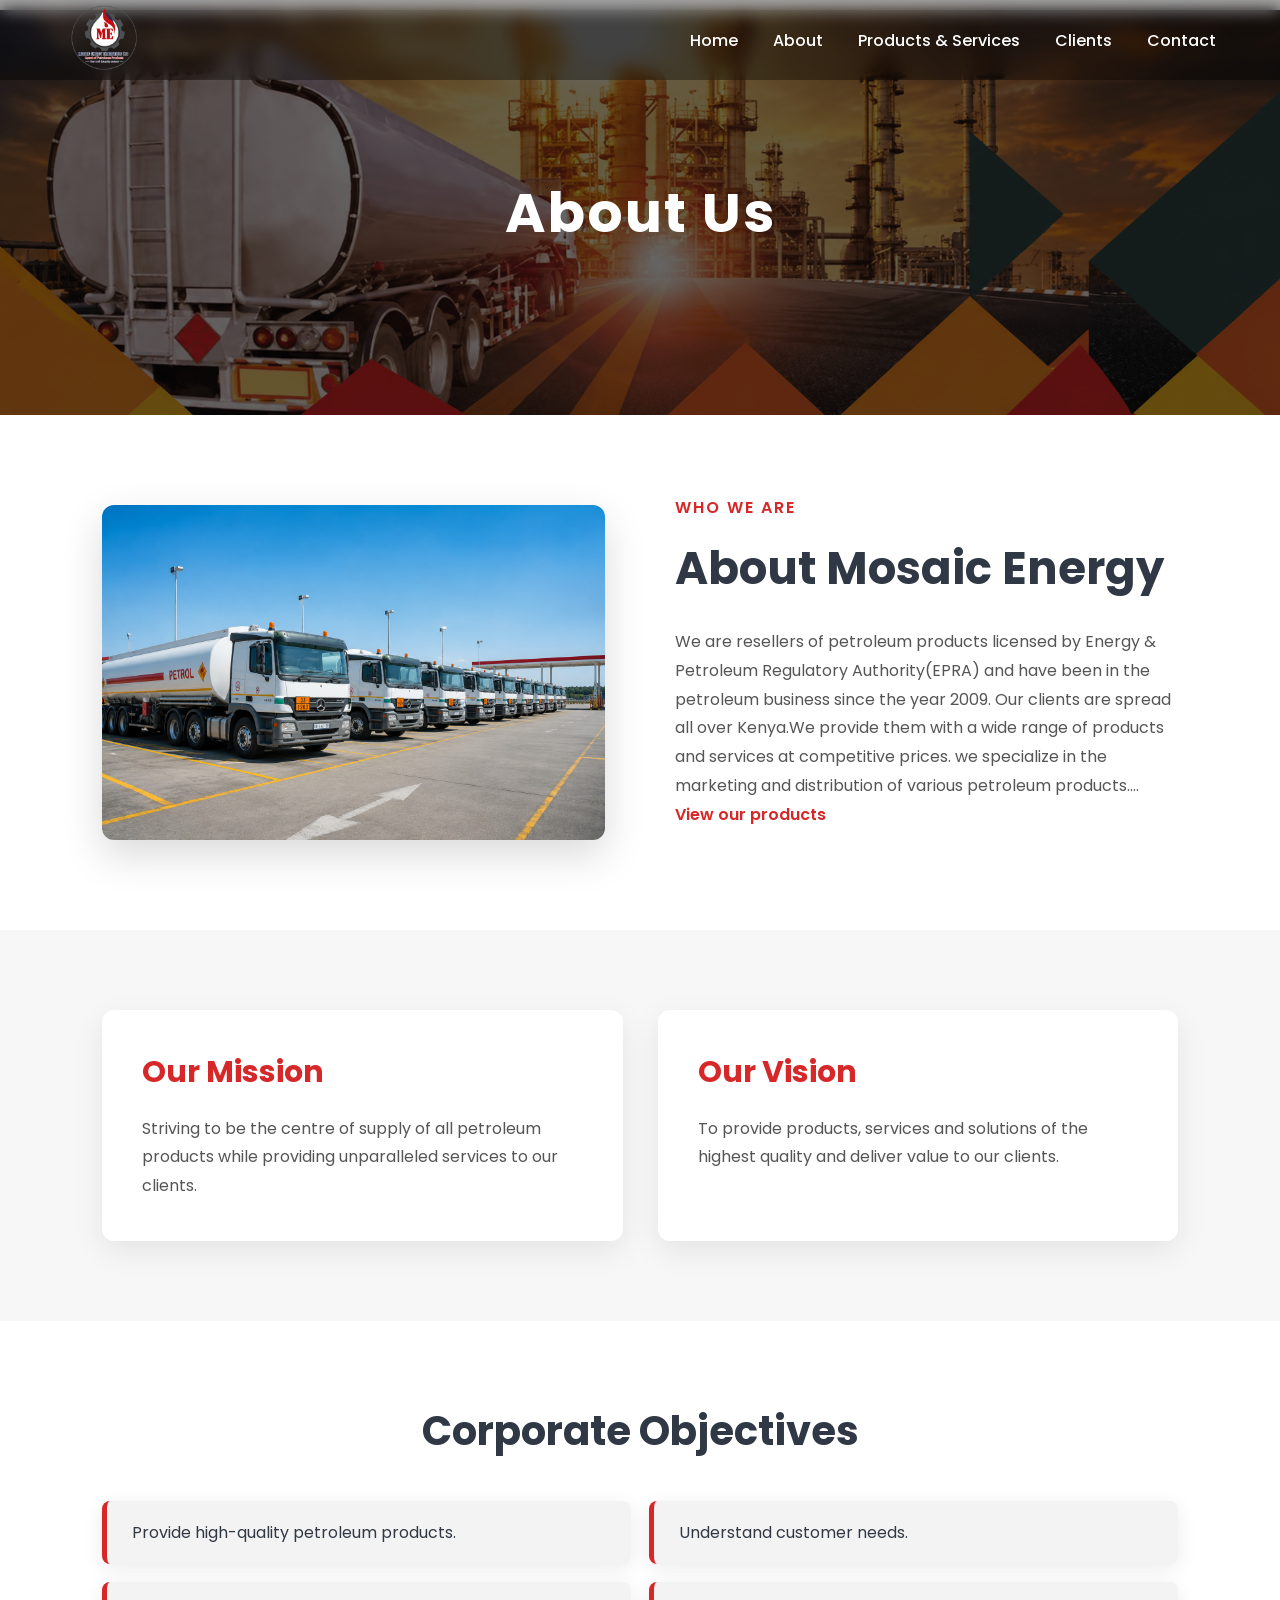
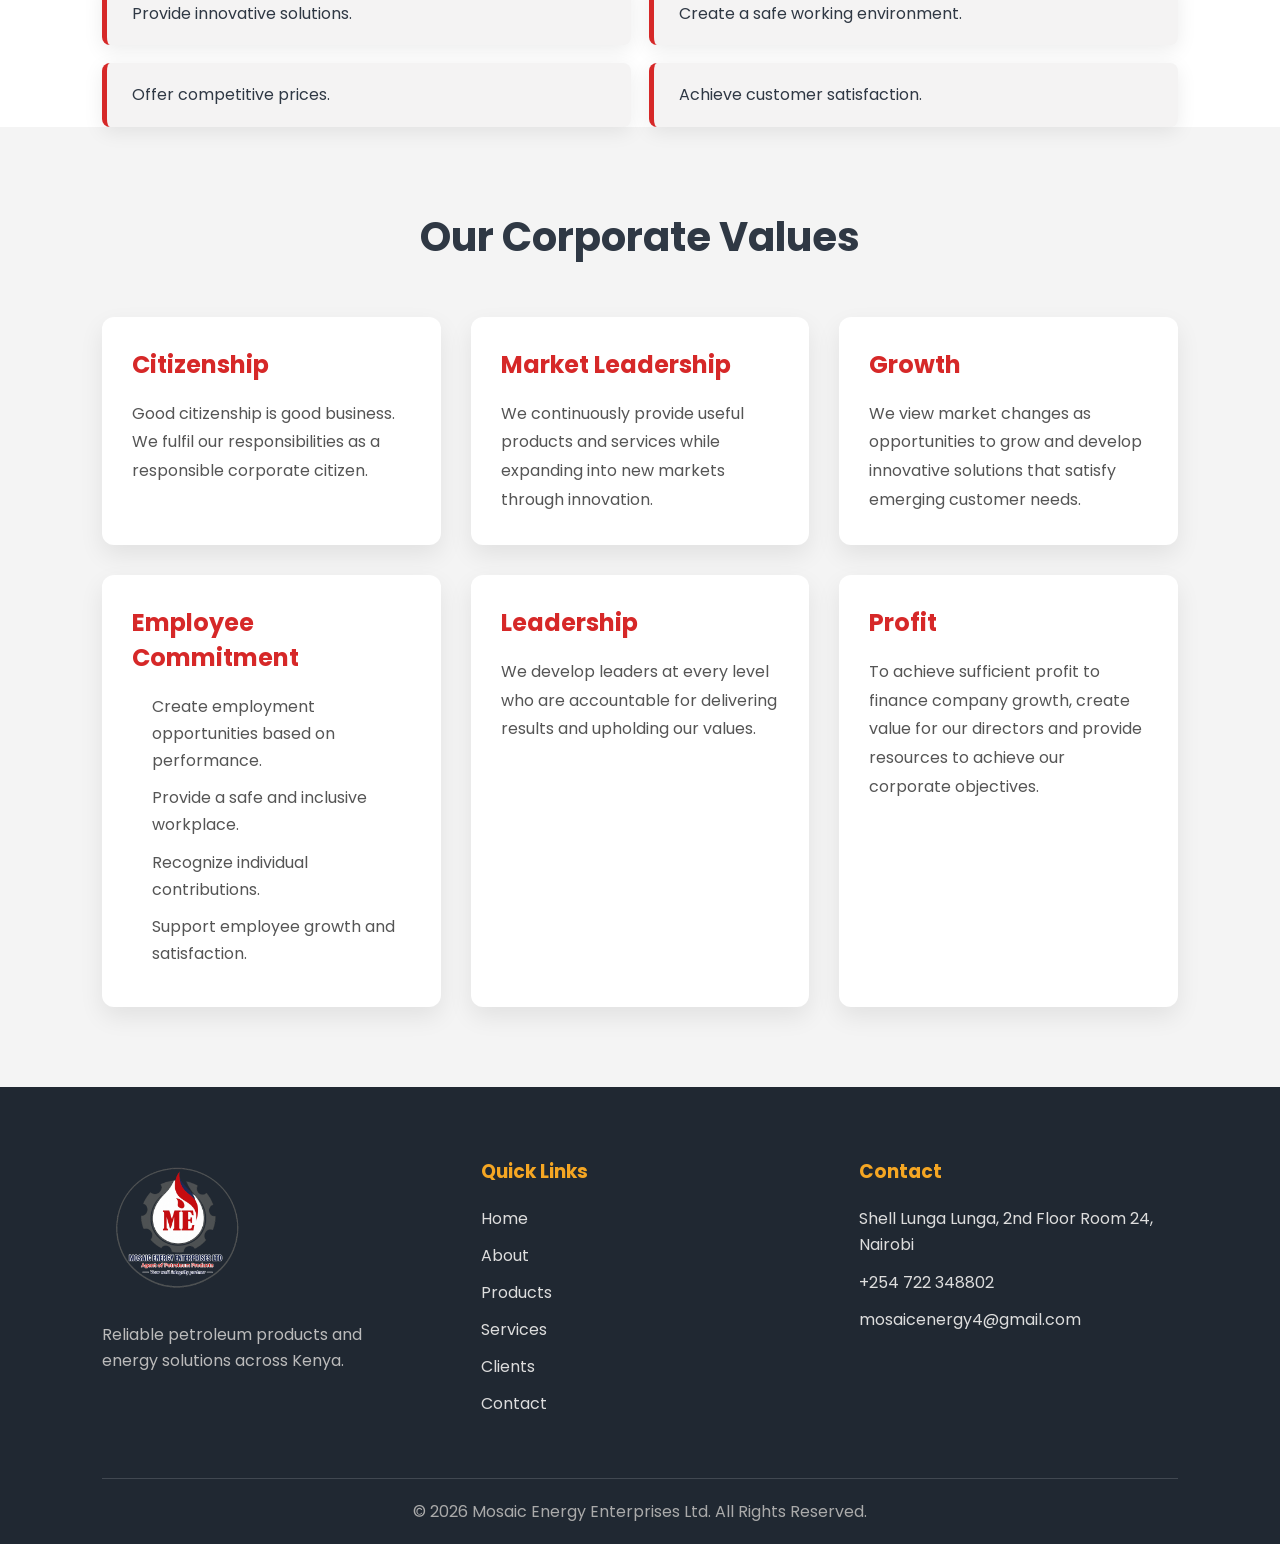
==== about.html @ b47ff247 "Add files via upload" ====
<!DOCTYPE html>
<html lang="en">

<head>

    <!--==================== META ====================-->

    <meta charset="UTF-8">

    <meta name="viewport"
          content="width=device-width, initial-scale=1.0">

    <title>About Us | Mosaic Energy Enterprises Ltd</title>

    <meta name="description"
          content="Learn about Mosaic Energy Enterprises Ltd, an EPRA licensed petroleum supplier serving clients across Kenya since 2009.">

    <!--==================== FAVICON ====================-->

    <link rel="icon"
          href="favicon.png">

    <!--==================== GOOGLE FONTS ====================-->

    <link rel="preconnect"
          href="https://fonts.googleapis.com">

    <link rel="preconnect"
          href="https://fonts.gstatic.com"
          crossorigin>

    <link href="https://fonts.googleapis.com/css2?family=Poppins:wght@300;400;500;600;700;800&display=swap"
          rel="stylesheet">

    <!--==================== FONT AWESOME ====================-->

    <link rel="stylesheet"
          href="https://cdnjs.cloudflare.com/ajax/libs/font-awesome/6.7.2/css/all.min.css">

    <!--==================== CSS ====================-->

    <link rel="stylesheet"
          href="style.css">

</head>

<body>

<header>
    <nav class="navbar">

        <a href="index.html"
           class="logo">

            <img src="logo.png"
                 alt="Mosaic Energy Logo">

        </a>


        <ul class="nav-links">

            <li><a href="index.html">Home</a></li>

            <li><a href="about.html" class="active">About</a></li>

            <li><a href="products.html">Products & Services</a></li>


            <li><a href="clients.html">Clients</a></li>

            <li><a href="contact.html">Contact</a></li>

        </ul>
<button class="menu-btn" aria-label="Toggle navigation menu" aria-expanded="false">
    ☰
</button>


    </nav>

</header>

<main>

<section class="page-banner">

    <div class="banner-overlay"></div>

    <div class="banner-content">

        <h1>About Us</h1>


    </div>

</section>

<section class="about-page">

    <div class="about-image">
        <img src="trucks.jpeg" alt="Fuel Storage" loading="lazy">
    </div>

    <div class="about-text">

        <span>WHO WE ARE</span>

        <h2>About Mosaic Energy</h2>

        <p>
            We are resellers of petroleum products licensed by Energy & Petroleum Regulatory Authority(EPRA) and have been in the petroleum business since the year 2009. Our clients are spread all over Kenya.We provide them with a wide range of products and services at competitive prices. we specialize in the marketing and distribution of various petroleum products....           <a href="products.html">View our products</a>

        </p>

    </div>

</section>

<section class="mission">

    <div class="card">
        <h2>Our Mission</h2>
        <p>
            Striving to be the centre of supply of all petroleum products while providing unparalleled services to our clients.
        </p>
    </div>

    <div class="card">
        <h2>Our Vision</h2>
        <p>
            To provide products, services and solutions of the highest quality and deliver value to our clients.
        </p>
    </div>

</section>


<section class="objectives">

    <h2>Corporate Objectives</h2>

    <ul>

        <li>Provide high-quality petroleum products.</li>

        <li>Understand customer needs.</li>

        <li>Provide innovative solutions.</li>



        <li>Create a safe working environment.</li>

        <li>Offer competitive prices.</li>

        <li>Achieve customer satisfaction.</li>

    </ul>

</section>

<section class="company-values">
    <h2>Our Corporate Values</h2>
    <div class="values-grid">

        <div class="value-card">
            <h3>Citizenship</h3>

            <p>
                Good citizenship is good business. We fulfil our
                responsibilities as a responsible corporate citizen.
            </p>
        </div>

        <div class="value-card">
            <h3>Market Leadership</h3>

            <p>
                We continuously provide useful products and services while
                expanding into new markets through innovation.
            </p>
        </div>

        <div class="value-card">
            <h3>Growth</h3>

            <p>
                We view market changes as opportunities to grow and develop
                innovative solutions that satisfy emerging customer needs.
            </p>
        </div>

        <div class="value-card">
            <h3>Employee Commitment</h3>

            <ul>

                <li>Create employment opportunities based on performance.</li>

                <li>Provide a safe and inclusive workplace.</li>

                <li>Recognize individual contributions.</li>

                <li>Support employee growth and satisfaction.</li>

            </ul>

        </div>

        <div class="value-card">
            <h3>Leadership</h3>

            <p>
                We develop leaders at every level who are accountable for
                delivering results and upholding our values.
            </p>
        </div>

        <div class="value-card">
            <h3>Profit</h3>

            <p>
                To achieve sufficient profit to finance company growth, create value for our directors and provide resources to achieve our corporate objectives.
            </p>
        </div>

    </div>
</section>

</main>

<script src="script.js"></script>

<footer>

    <div class="footer-container">

        <div class="footer-logo">

            <img src="logo.png"
                alt="Mosaic Energy Logo">

            <p>

                Reliable petroleum products and energy
                solutions across Kenya.

            </p>

        </div>


        <div class="footer-links">

            <h3>

                Quick Links

            </h3>

            <a href="index.html">Home</a>

            <a href="about.html">About</a>

            <a href="products.html">Products</a>

            <a href="services.html">Services</a>

            <a href="clients.html">Clients</a>

            <a href="contact.html">Contact</a>

        </div>


        <div class="footer-contact">

            <h3>

                Contact

            </h3>

            <p>

                Shell Lunga Lunga,
                2nd Floor Room 24,
                Nairobi

            </p>

            <p>

                +254 722 348802

            </p>

            <p>

                mosaicenergy4@gmail.com

            </p>

        </div>

    </div>

    <div class="copyright">

        <p>

            © 2026 Mosaic Energy Enterprises Ltd.
            All Rights Reserved.

        </p>

    </div>

</footer>

</body>
</html>
---- style.css ----
/*=========================
        GOOGLE FONT
==========================*/

@import url('https://fonts.googleapis.com/css2?family=Poppins:wght@300;400;500;600;700&display=swap');

/*=========================
        VARIABLES
==========================*/

:root{
    --color-primary:#d62828;
    --color-primary-dark:#a91515;
    --color-accent:#f5a623;
    --color-text:#2f3844;
    --color-text-light:#555;
    --color-bg-alt:#f7f7f7;
    --color-footer:#202832;
    --radius:12px;
    --shadow-sm:0 5px 20px rgba(0,0,0,.08);
    --shadow-md:0 15px 35px rgba(0,0,0,.12);
    --transition:.3s ease;
}

/*=========================
        RESET
==========================*/

*{
    margin:0;
    padding:0;
    box-sizing:border-box;
}

html{
    scroll-behavior:smooth;
}

body{
    font-family:'Poppins',sans-serif;
    color:var(--color-text);
    background:#fff;
    overflow-x:hidden;
}

img{
    max-width:100%;
    display:block;
}

a{
    text-decoration:none;
}

ul{
    list-style:none;
}

section{
    padding:80px 8%;
}

/*=========================
        HEADER
==========================*/

header{
    position:fixed;
    top:0;
    left:0;
    width:100%;
    background:rgba(0,0,0,.35);
    backdrop-filter:blur(8px);
    z-index:1000;
    padding: 20px 0;
    transition: all .3s ease;
}

header.scrolled{
    background:rgba(15,17,20,.92);
    padding:12px 0;
    box-shadow:0 10px 30px rgba(0,0,0,.25);
}

/*=========================
    ACCESSIBILITY
==========================*/

a:focus-visible,
button:focus-visible,
input:focus-visible,
textarea:focus-visible{
    outline:2px solid var(--color-accent);
    outline-offset:3px;
}


.navbar{
    width:90%;
    max-width:1300px;
    margin:auto;
    display:flex;
    justify-content:space-between;
    align-items:center;
    padding:10px 0;
    height:40px;
}

.logo img{
    width:80px;
}

.nav-links{
    display:flex;
    gap:35px;
    align-items: center;
}

.nav-links a{
    color:#fff;
    font-weight:500;
    transition:.3s;
}

.nav-links a:hover,
.active{
    color:var(--color-accent);
}



/*=========================
        HERO
==========================*/

.hero{
    height:100vh;
    background:url(hero.png) center/cover no-repeat;
    display:flex;
    justify-content:center;
    align-items:center;
    text-align:center;
    position:relative;
}

.hero-overlay{
    position:absolute;
    inset:0;
    background:rgba(0,0,0,.6);
}

.hero-content{
    position:relative;
    color:#fff;
    width:80%;
    max-width:800px;
}

.hero-subtitle{
    color:var(--color-accent);
    letter-spacing:3px;
    margin-bottom:15px;
}

.hero h1{
    font-size:65px;
    margin-bottom:20px;
}

.hero-content p{
    font-size:18px;
    margin-bottom:35px;
}

.hero-buttons{
    display:flex;
    justify-content:center;
    gap:20px;
}

.btn-primary,
.btn-secondary{
    padding:15px 35px;
    border-radius:30px;
    transition:.3s;
}

.btn-primary{
    background:var(--color-primary);
    color:#fff;
}

.btn-primary:hover{
    background:var(--color-accent);
}

.btn-secondary{
    border:2px solid #fff;
    color:#fff;
}

.btn-secondary:hover{
    background:#fff;
    color:var(--color-primary);
}

.scroll-down{
    position:absolute;
    bottom:30px;
    left:50%;
    transform:translateX(-50%);
    color:rgba(255,255,255,.75);
    font-size:24px;
    animation:bounce 2s infinite;
    transition:var(--transition);
}

.scroll-down:hover{
    color:#fff;
}

@keyframes bounce{
    50%{
        transform:translate(-50%,10px);
    }
}

/*=========================
        WELCOME
==========================*/

.welcome{
    background:#c1bebe;
    display:flex;
    align-items:center;
    gap:80px;
    min-height:600px;
}


.welcome-text{
    flex:1;
}

.welcome-image img{
    width:100%;
    max-width:550px;
    border-radius:12px;
    box-shadow:0 15px 40px rgba(238,150,10,.5);
    flex:1;
}

.welcome-text span{
    color:var(--color-primary);
    font-weight:600;
}

.welcome-text span::after{
    content:"";
    display:block;
    width:70px;
    height:4px;
    background:var(--color-accent);
    margin-top:10px;
    border-radius:20px;
}
.tahoma{
    display:inline-block;
    font-family:'Poppins', sans-serif;
    font-style:italic;
    color:var(--color-primary);
    font-weight:700;
}

.welcome-text h2{
    font-size:42px;
    line-height:1.2;
    margin:15px 0 20px;
}
.welcome-text p{
    max-width:600px;
    margin-bottom:30px;
    line-height:1.8;
}

.learn-btn{
    color:var(--color-primary);
    font-weight:600;
}

.learn-btn:hover{
    color:var(--color-accent);
}

/*=========================
        CTA
==========================*/

.cta{
    background:linear-gradient(135deg,var(--color-primary),var(--color-primary-dark));
    color:#fff;
    text-align:center;
    padding: 50px 8%;
}

.cta h2{
    font-size:40px;
    margin-bottom:15px;
}

.cta p{
    max-width:650px;
    margin:0 auto 30px;
    line-height:1.7;
}

.cta .btn-primary{
    background:#fff;
    color:var(--color-primary);
    display:inline-block;
}

.cta .btn-primary:hover{
    background:var(--color-accent);
    color:#fff;
    transform:translateY(-3px);
}

.cta .btn-primary{
    transition:.3s ease;
}
/*=========================
        FOOTER
==========================*/

footer{
    background:var(--color-footer);
    color:#fff;
    padding:70px 8% 20px;
}

.footer-container{
    display:flex;
    justify-content:space-between;
    gap:60px;
    max-width:1200px;
    margin:auto;
}

.footer-logo,
.footer-links,
.footer-contact{
    flex:1;
}

.footer-logo img{
    width:150px;
    margin-bottom:15px;
}

.footer-logo p{
    color:#bbb;
    line-height:1.6;
}

.footer-links h3,
.footer-contact h3{
    color:var(--color-accent);
    margin-bottom:20px;
}

.footer-links a{
    display:block;
    color:#ddd;
    margin:12px 0;
    transition:.3s;
}

.footer-links a:hover{
    color:var(--color-accent);
    padding-left:5px;
}

.footer-contact p{
    color:#ddd;
    margin-bottom:12px;
    line-height:1.6;
}

.copyright{
    text-align:center;
    margin-top:50px;
    border-top:1px solid rgba(255,255,255,.15);
    padding-top:20px;
    color:#aaa;
}

.menu-btn{
    display:none;
    background:none;
    border:none;
    color:#fff;
    font-size:30px;
    cursor:pointer;
}


/*=========================
        ABOUT PAGE
==========================*/

/*=========================
        PAGE BANNER
==========================*/

.page-banner{
    height:45vh;
    background:url(hero.png) center/cover no-repeat;
    position:relative;
    display:flex;
    justify-content:center;
    align-items:center;
    text-align:center;
    margin-top:10px;
}

.banner-overlay{
    position:absolute;
    inset:0;
    background:rgba(0,0,0,.6);
}

.banner-content{
    position:relative;
    color:#fff;
}

.banner-content h1{
    font-size:55px;
    font-weight:700;
    letter-spacing:2px;
}

/*=========================
        ABOUT
==========================*/

.about-page{
    padding:80px 8%;
    display:flex;
    align-items:center;
    gap:70px;
    background:#fff;
}

.about-image,
.about-text{
    flex:1;
}

.about-image img{
    width:100%;
    border-radius:12px;
    box-shadow:0 15px 40px rgba(0,0,0,.15);
}

.about-text span{
    color:var(--color-primary);
    font-weight:600;
    letter-spacing:2px;
}

.about-text h2{
    font-size:45px;
    color:var(--color-text);
    margin:15px 0 25px;
}

.about-text p{
    color:#555;
    line-height:1.8;
    margin-bottom:20px;
}

.about-text a{
    color:var(--color-primary);
    font-weight:600;
}

.about-text a:hover{
    color:var(--color-accent);
}

/*=========================
    ABOUT SCROLL ANIMATION
==========================*/

.about-image,
.about-text{
    opacity:0;
    transition:all 1s ease;
}

.about-image{
    transform:translateX(-80px);
}

.about-text{
    transform:translateX(80px);
}

.about-image.show,
.about-text.show{
    opacity:1;
    transform:translateX(0);
}

/*=========================
      MISSION & VISION
==========================*/

.mission{
    background:#f7f7f7;
    padding:80px 8%;
    display:grid;
    grid-template-columns:repeat(2,1fr);
    gap:35px;
}

.card{
    background:#fff;
    padding:40px;
    border-radius:12px;
    box-shadow:0 10px 30px rgba(0,0,0,.08);
    transition:.3s;
}

.card:hover{
    transform:translateY(-8px);
}

.card h2{
    color:var(--color-primary);
    margin-bottom:20px;
    font-size:30px;
}



.card p{
    line-height:1.8;
    color:#555;
}

/*=========================
    CORPORATE OBJECTIVES
==========================*/

.objectives{
    padding:80px 8% 0;
    background:#fff;
}

.objectives h2{
    text-align:center;
    font-size:40px;
    color:var(--color-text);
    margin-bottom:40px;
}

.objectives ul,
.objectives1 ul{
    max-width:1100px;
    margin:0 auto;
    display:grid;
    grid-template-columns:repeat(2,1fr);
    gap:18px;
}

.objectives1{
    padding:0 8% 80px;
    background:#fff;
}

.objectives li,
.objectives1 li{
    background:#f4f3f3;
    padding:18px 25px;
    border-left:5px solid var(--color-primary);
    border-radius:8px;
    box-shadow:var(--shadow-sm);
    line-height:1.7;
    transition:var(--transition);
    display:flex;
    align-items:center;
    gap:12px;
}

.objectives li:hover,
.objectives1 li:hover{
    transform:translateY(-4px);
    box-shadow:var(--shadow-md);
}

.objectives li i,
.objectives1 li i{
    color:var(--color-primary);
    font-size:18px;
}

@media(max-width:700px){
    .objectives ul,
    .objectives1 ul{
        grid-template-columns:1fr;
    }
}

/*=========================
      COMPANY VALUES
==========================*/

.company-values{
    padding:80px 8%;
    background:#f4f4f4;
}

.company-values h2{
    text-align:center;
    font-size:40px;
    color:var(--color-text);
    margin-bottom:50px;
}

.values-grid{
    display:grid;
    grid-template-columns:repeat(3,1fr);
    gap:30px;
}

.value-card{
    background:#fff;
    padding:30px;
    border-radius:12px;
    box-shadow:0 10px 25px rgba(0,0,0,.08);
    transition:.3s;
}

.value-card:hover{
    transform:translateY(-8px);
}

.value-card h3{
    color:var(--color-primary);
    margin-bottom:18px;
    font-size:24px;
}

.value-card p{
    color:#555;
    line-height:1.8;
}

.value-card ul{
    padding-left:20px;
}

.value-card li{
    margin-bottom:10px;
    color:#555;
    line-height:1.7;
}

/*==clients==*/
.client {
    display: flex;
    justify-content: center;
    align-items: center;
    gap: 40px;
    flex-wrap: wrap;
    padding: 30px;
}

.client-intro{
    text-align:center;
    max-width:650px;
    margin:-25px auto 30px;
    color:var(--color-text-light);
    line-height:1.7;
}

.client-card {
    width: 120px;
    padding: 10px;
    background: transparent;
    border-radius: 0;
    box-shadow: none;
    text-align: center;
    transition: transform var(--transition);
}

.client-card img {
    width: 70px;
    height: 50px;
    object-fit: contain;
}

.client-card h3 {
    font-size: 0.85rem;
    font-weight: 500;
    color: var(--color-primary);
    margin-top: 8px;
    font-family: 'Poppins', sans-serif;
}

.client-card:hover {
    transform: translateY(-3px);
}

/*=========================
        STATS STRIP
==========================*/

.stats{
    background:var(--color-footer);
    color:#fff;
    padding:50px 8%;
    display:grid;
    grid-template-columns:repeat(4,1fr);
    gap:30px;
    text-align:center;
}

.stats .stat h3{
    font-size:38px;
    color:var(--color-accent);
    margin-bottom:8px;
    font-weight:700;
}

.stats .stat p{
    color:#cfd3d8;
    letter-spacing:1px;
    font-size:14px;
    text-transform:uppercase;
}

@media(max-width:700px){
    .stats{
        grid-template-columns:repeat(2,1fr);
    }
}

/*=========================
    PRODUCTS / SERVICES CARDS
==========================*/

.products-page,
.services-grid{
    max-width:1200px;
    margin:0 auto;
}

.products-page h1{
    text-align:center;
    font-size:40px;
    color:var(--color-text);
    margin-bottom:45px;
}

.products-page .value-card,
.services-grid .card{
    display:flex;
    flex-direction:column;
    gap:14px;
}

.products-page{
    display:grid;
    grid-template-columns:repeat(3,1fr);
    gap:30px;
    padding:80px 8%;
}
.products-head h2{
    font-size: 40px;
}
.services-grid{
    display:grid;
    grid-template-columns:repeat(2,1fr);
    gap:30px;
    padding:80px 8%;
}

.card-icon,
.value-card .card-icon{
    width:56px;
    height:56px;
    border-radius:50%;
    background:rgba(214,40,40,.1);
    display:flex;
    align-items:center;
    justify-content:center;
    font-size:24px;
    color:var(--color-primary);
}

.services-grid .card h2{
    font-size:22px;
    color:var(--color-text);
}

.services-grid .card p{
    color:var(--color-text-light);
}

@media(max-width:900px){
    .products-page{
        grid-template-columns:repeat(2,1fr);
    }
    .services-grid{
        grid-template-columns:1fr;
    }
}

@media(max-width:600px){
    .products-page{
        grid-template-columns:1fr;
        padding:60px 20px;
    }
}

/*=========================
        CONTACT PAGE
==========================*/

.contact-container{
    max-width:1100px;
    margin:0 auto;
    display:grid;
    grid-template-columns:1fr 1.3fr;
    gap:60px;
    padding:80px 8%;
}

.contact-info h2{
    font-size:34px;
    color:var(--color-text);
    margin-bottom:20px;
}

.contact-info > p{
    color:var(--color-text-light);
    margin-bottom:30px;
    line-height:1.7;
}

.contact-detail{
    display:flex;
    align-items:flex-start;
    gap:16px;
    margin-bottom:26px;
}

.contact-detail i{
    width:44px;
    height:44px;
    min-width:44px;
    border-radius:50%;
    background:rgba(214,40,40,.1);
    color:var(--color-primary);
    display:flex;
    align-items:center;
    justify-content:center;
    font-size:16px;
}

.contact-detail h4{
    font-size:15px;
    color:var(--color-text);
    margin-bottom:4px;
}

.contact-detail p{
    color:var(--color-text-light);
    line-height:1.6;
}

.map-container {
    background: white;
    padding: 25px;
    border-radius: 15px;
    box-shadow: 0 5px 20px rgba(0,0,0,0.08);
}

.map-container h2 {
    margin-bottom: 10px;
}

.map-container p {
    margin-bottom: 20px;
}

.map-container iframe {
    width: 100%;
    height: 350px;
    border-radius: 12px;
}

@media(max-width:900px){
    .contact-container{
        grid-template-columns:1fr;
    }
}

@media(max-width:600px){
    .form-row{
        grid-template-columns:1fr;
    }
    .contact-form{
        padding:30px 22px;
    }
}

/*=========================
    RESPONSIVE
==========================*/

@media(max-width:900px){

    .about-page{
        flex-direction:column;
        text-align:center;
    }

    .about-image img{
        max-width:500px;
        margin:auto;
    }

    .mission{
        grid-template-columns:1fr;
    }

    .values-grid{
        grid-template-columns:repeat(2,1fr);
    }

}

@media(max-width:600px){

    .page-banner{
        height:30vh;
    }

    .banner-content h1{
        font-size:38px;
    }

    .about-page{
        padding:60px 20px;
    }

    .about-text h2{
        font-size:34px;
    }

    .about-image img{
        max-width:280px;
    }

    .mission{
        padding:60px 20px;
    }

    .card{
        padding:25px;
    }

    .objectives{
        padding:60px 20px;
    }

    .objectives h2,
    .company-values h2{
        font-size:30px;
    }

    .company-values{
        padding:60px 20px;
    }

    .values-grid{
        grid-template-columns:1fr;
    }

}
/*=========================
        RESPONSIVE
==========================*/
@media (max-width:900px){

    .navbar{
        width:95%;
    }

    .nav-links{
        gap:20px;
    }

    .nav-links a{
        font-size:14px;
    }

    .quote-btn{
        padding:12px 18px;
        margin-left:20px;
    }

    .hero h1{
        font-size:50px;
    }

    .welcome{
        flex-direction:column;
        text-align:center;
    }

    .welcome-image img{
        width:400px;
        margin:auto;
    }

    .footer-container{
        flex-direction:column;
        text-align:center;
    }
}

@media (max-width:600px){

    /* Header */
    header{
        background:rgba(0,0,0,.85);
    }

    .navbar{
        width:100%;
        padding:12px 20px;
        display:flex;
        justify-content:space-between;
        align-items:center;
    }

    .logo img{
        width:70px;
    }

    .menu-btn{
    display:block;
}

 
    .quote-btn{
        display:none;
    }

    .nav-links{
        display:none;
    }

    .nav-links.show-menu{
        display:flex;
        flex-direction:column;
        position:absolute;
        top:100%;
        left:0;
        width:100%;
        background:var(--color-footer);
        padding:20px 0;
        text-align:center;
        gap:20px;
    }

    .nav-links a{
        color:#fff;
        font-size:17px;
    }

 .hero{
    min-height:100vh;
    padding:180px 25px 60px;
}

.hero h1{
    font-size:38px;
    line-height:1.2;
}

.hero-content p{
    font-size:15px;
}

.hero-buttons{
    flex-direction:column;
    gap:15px;
}

}
/* WELCOME SCROLL ANIMATION */

.welcome-image,
.welcome-text{
    opacity:0;
    transition:all 1s ease;
}

.welcome-image{
    transform:translateX(-80px);
}

.welcome-text{
    transform:translateX(80px);
}

.welcome-image.show,
.welcome-text.show{
    opacity:1;
    transform:translateX(0);
}


/*=========================
    HERO TEXT ANIMATION
==========================*/

.hero-subtitle{
    opacity:0;
    animation: heroUp 0.8s ease forwards;
}

.hero h1{
    opacity:0;
    animation: heroUp 0.8s ease forwards;
    animation-delay:0.3s;
}

.hero-content > p:not(.hero-subtitle){
    opacity:0;
    animation: heroUp 0.8s ease forwards;
    animation-delay:0.6s;
}

.hero-buttons{
    opacity:0;
    animation: heroUp 0.8s ease forwards;
    animation-delay:0.9s;
}

@keyframes heroUp{

    from{
        opacity:0;
        transform:translateY(40px);
    }

    to{
        opacity:1;
        transform:translateY(0);
    }

}

/*=========================
      HERO IMAGE ZOOM
==========================*/

.hero{
    animation: heroZoom 8s ease-out forwards;
}

@keyframes heroZoom{

    from{
        background-size:100%;
    }

    to{
        background-size:110%;
    }

}
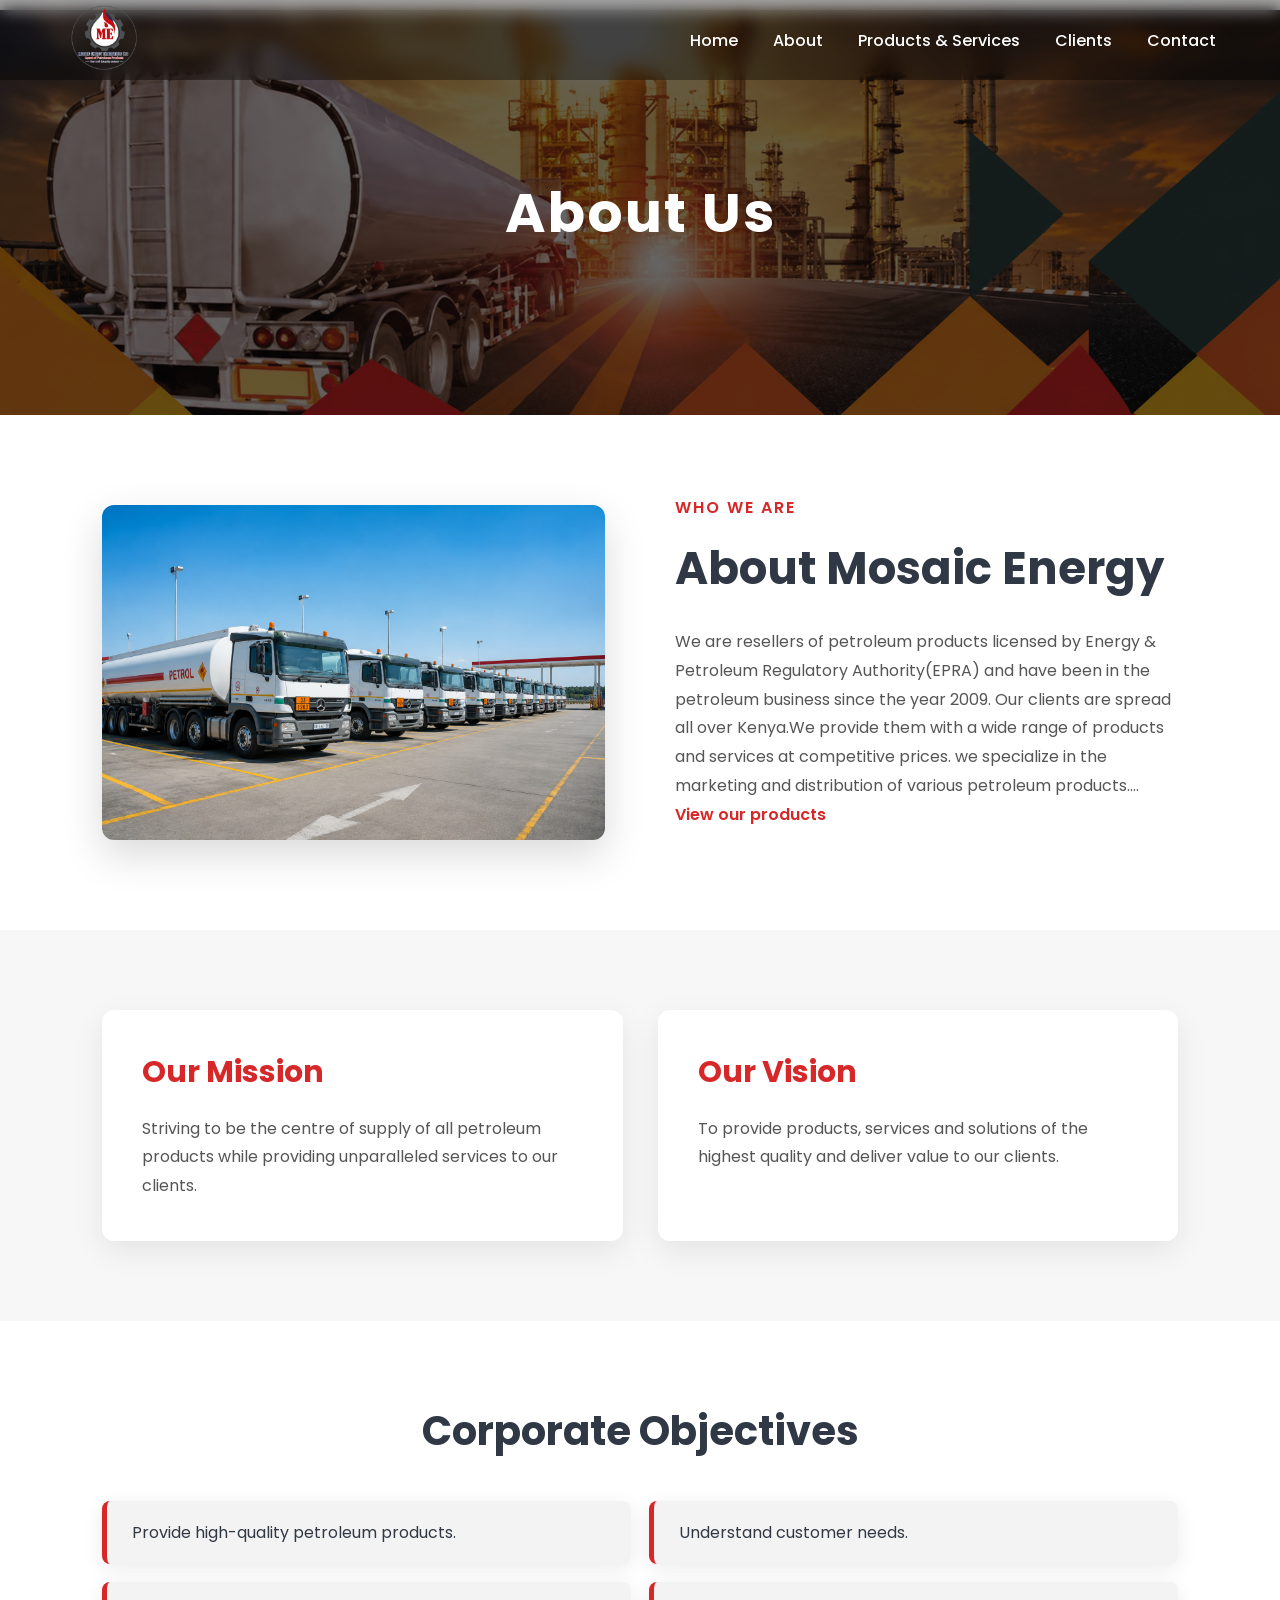
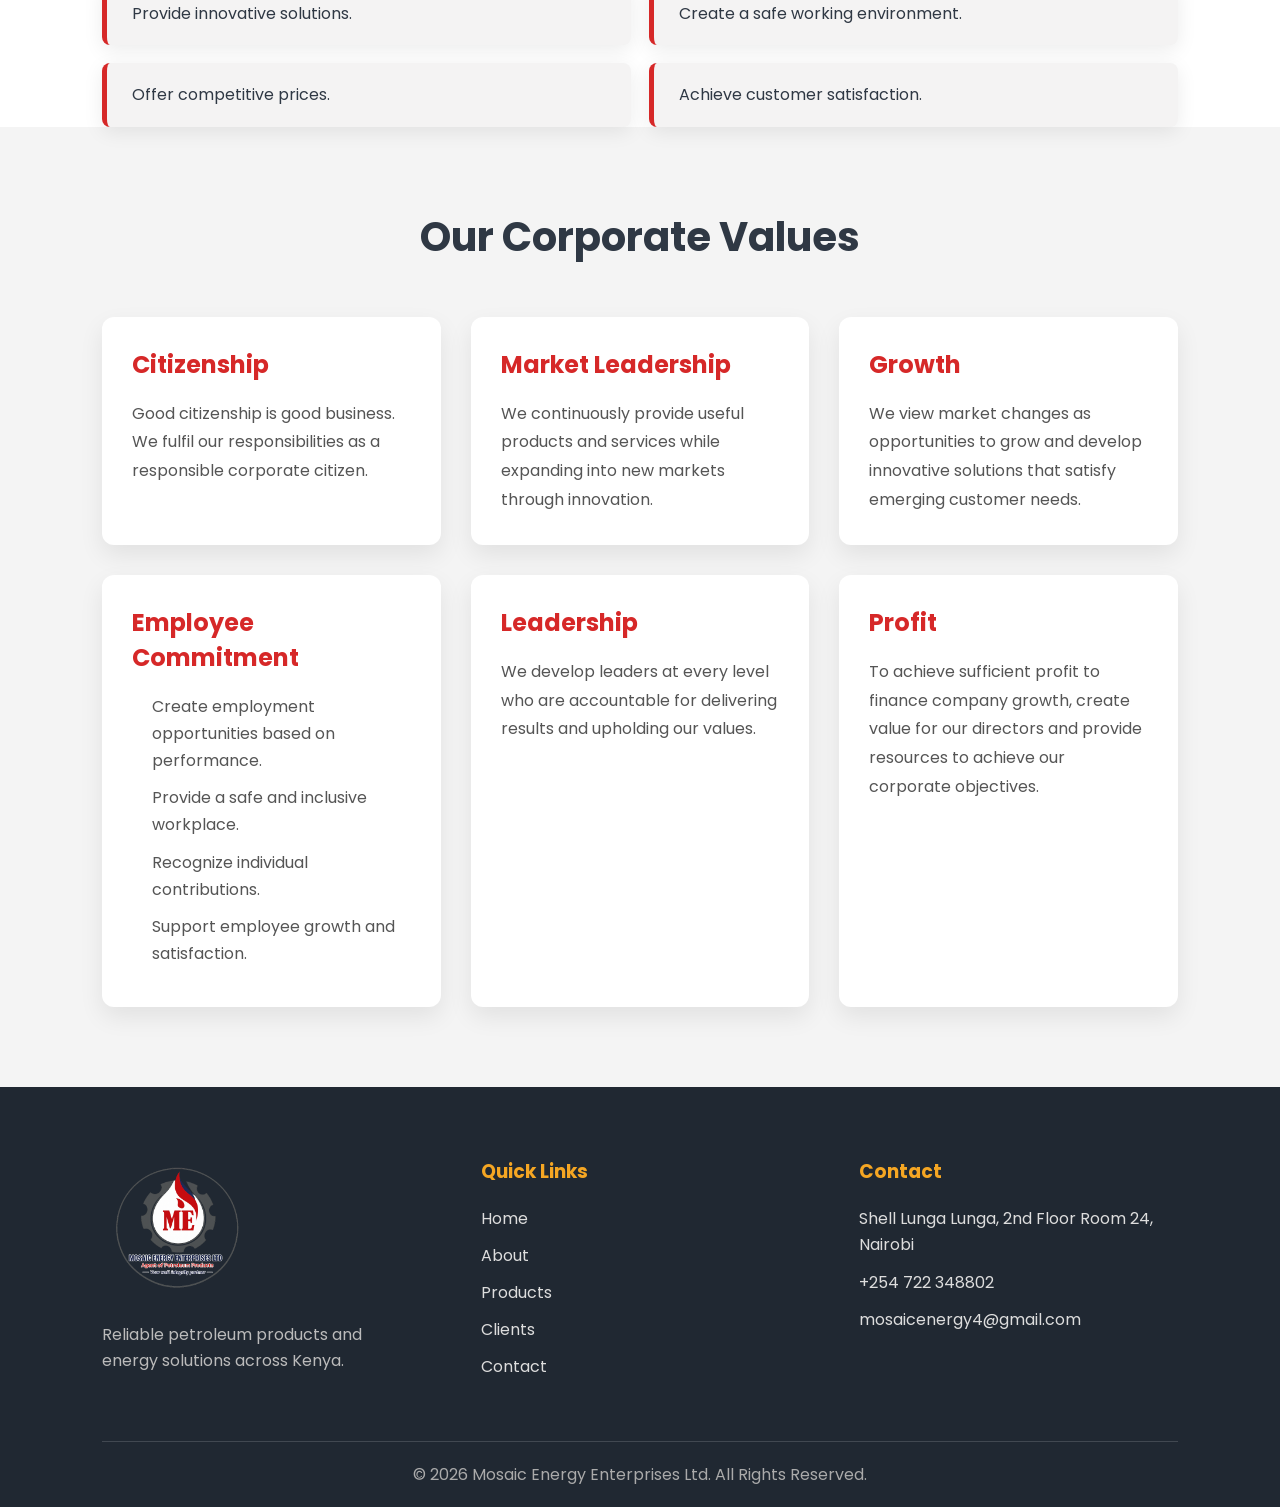
==== commit d4ef9f90: "Fix HTML structure and formatting issues" ====
--- a/about.html
+++ b/about.html
@@ -265,8 +265,6 @@
 
             <a href="products.html">Products</a>
 
-            <a href="services.html">Services</a>
-
             <a href="clients.html">Clients</a>
 
             <a href="contact.html">Contact</a>
